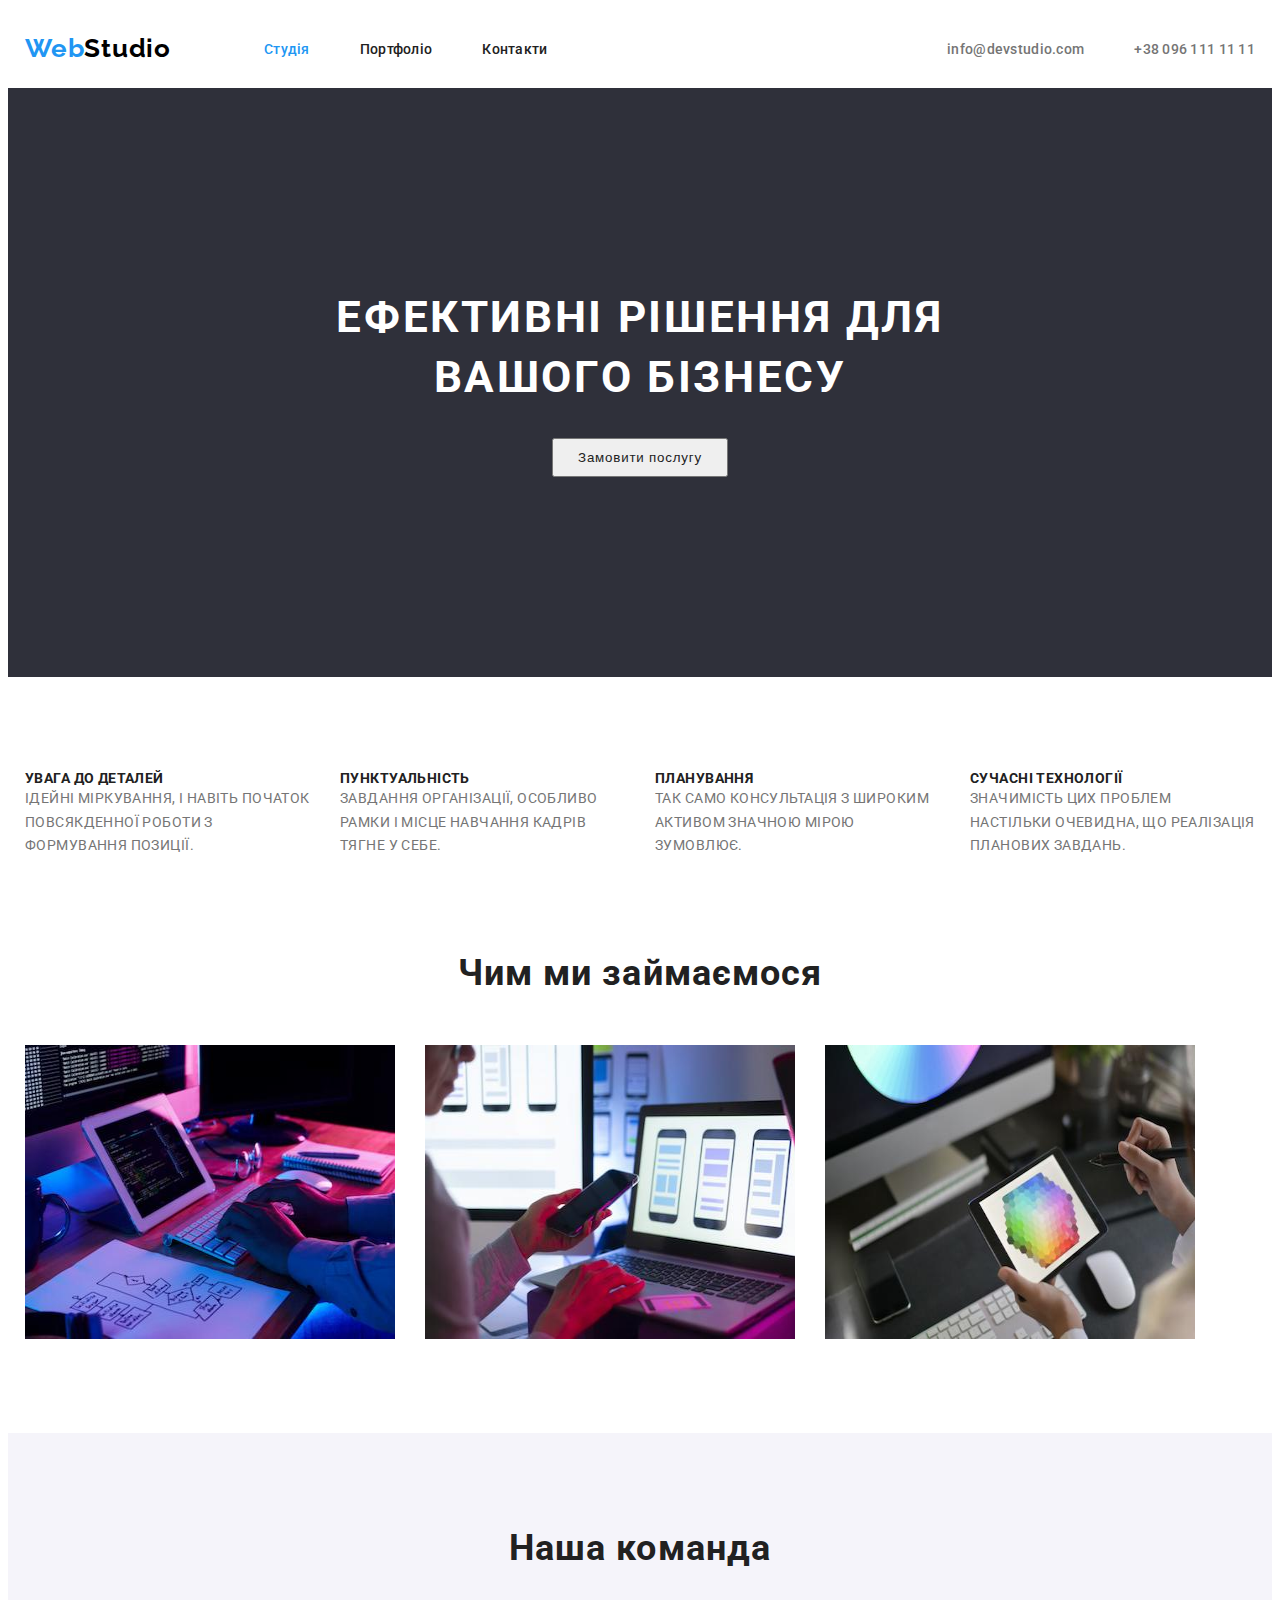
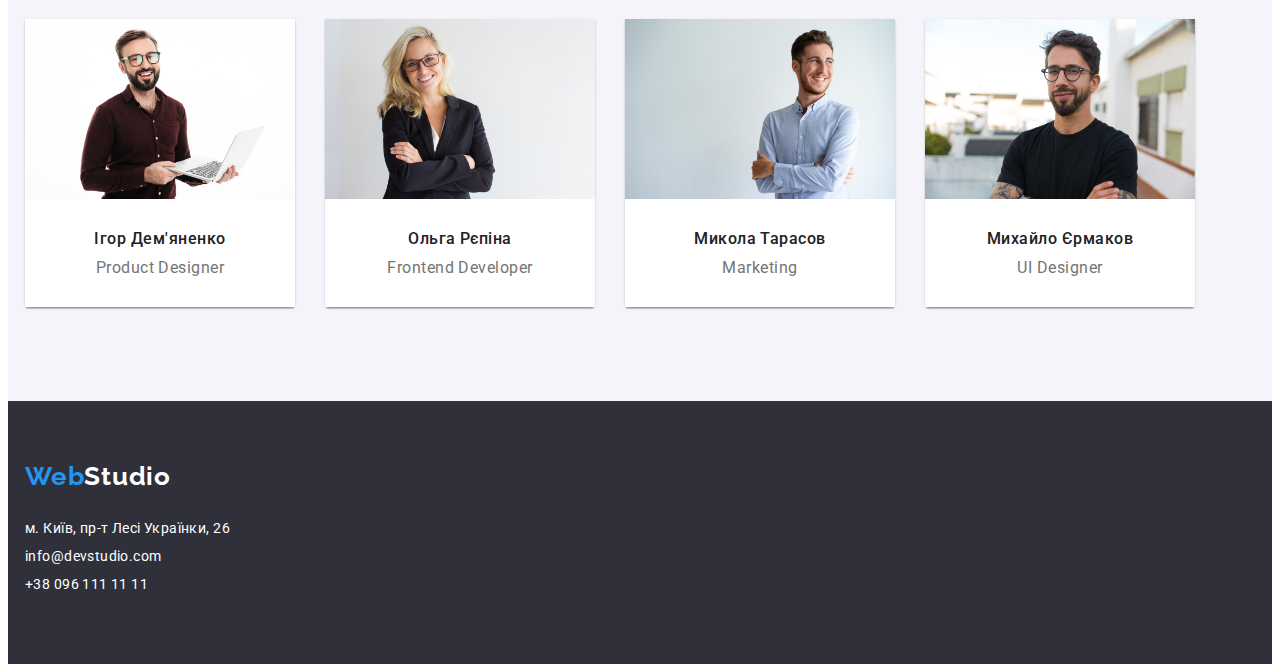
==== index.html @ fba181bd "copy hw-03" ====
<!DOCTYPE html>
<html lang="uk">

<head>
  <meta charset="UTF-8" />
  <meta http-equiv="X-UA-Compatible" content="IE=edge" />
  <meta name="viewport" content="width=device-width, initial-scale=1.0" />
  <title>Document</title>
  <link rel="preconnect" href="https://fonts.googleapis.com" />
  <link rel="preconnect" href="https://fonts.gstatic.com" crossorigin />
  <link href="https://fonts.googleapis.com/css2?family=Raleway:wght@700&family=Roboto:wght@400;500;700;900&display=swap"
    rel="stylesheet" />
  <link rel="stylesheet" href="https://cdnjs.cloudflare.com/ajax/libs/modern-normalize/1.1.0/modern-normalize.min.css"
    integrity="sha512-wpPYUAdjBVSE4KJnH1VR1HeZfpl1ub8YT/NKx4PuQ5NmX2tKuGu6U/JRp5y+Y8XG2tV+wKQpNHVUX03MfMFn9Q=="
    crossorigin="anonymous" referrerpolicy="no-referrer" />
  <link rel="stylesheet" href="./css/styles.css" />
</head>

<body class="body">
  <!--------HEADER-------->
  <header class="header">
    <div class="container">

      <a href="./index.html" lang="en" class="firstpartlogo logo link">Web<span
          class="secondtpartlogo logo link">Studio</span></a>

      <nav>
        <ul class="header-list list">
          <li>
            <a class="header-link link link-curreent studia" href="./index.html">Студія</a>
          </li>
          <li>
            <a class="header-link link portfolio" href="./portfolio.html">Портфоліо</a>
          </li>
          <li><a class="header-link link contacts" href="#">Контакти</a></li>
        </ul>
      </nav>

      <ul class="header-list header-cont list">
        <li>
          <a class="header-tel-mail link" href="mailto:info@devstudio.com">info@devstudio.com</a>
        </li>
        <li>
          <a class="header-tel-mail link" href="tel:+380961111111">+38 096 111 11 11</a>
        </li>
      </ul>
    </div>
  </header>
  <main>
    <!-- HERO -->
    <section class="hero">
      <div class="hero-center container">
        <h1 class="title">Ефективні рішення для вашого бізнесу</h1>

        <button class="btn" type="button">Замовити послугу</button>
      </div>
    </section>
    <!--------FEATURE-------->
    <section class="feature">
      <div class="container">
        <h2 hidden>Переваги</h2>
        <ul class="feature-list list">
          <li>
            <h3 class="feature link">УВАГА ДО ДЕТАЛЕЙ</h3>
            <p class="feature-text">
              Ідейні міркування, і навіть початок повсякденної роботи з
              формування позиції.
            </p>
          </li>
          <li>
            <h3 class="feature link">ПУНКТУАЛЬНІСТЬ</h3>
            <p class="feature-text">
              Завдання організації, особливо рамки і місце навчання кадрів тягне
              у себе.
            </p>
          </li>
          <li>
            <h3 class="feature link">ПЛАНУВАННЯ</h3>
            <p class="feature-text">
              Так само консультація з широким активом значною мірою зумовлює.
            </p>
          </li>
          <li>
            <h3 class="feature link">СУЧАСНІ ТЕХНОЛОГІЇ</h3>
            <p class="feature-text">
              Значимість цих проблем настільки очевидна, що реалізація планових
              завдань.
            </p>
          </li>
        </ul>
      </div>
    </section>
    <!--------DEVELOPMENT-------->
    <section class="development">
      <div class="container">
        <h2 class="heading">Чим ми займаємося</h2>
        <ul class="work list">
          <li>
            <img src="./img/box1.jpg" alt="розробка програмного забезпечення" width="370" height="294" />
          </li>
          <li>
            <img src="./img/box2.jpg" alt="тестування мобільного додатку" width="370" height="294" />
          </li>
          <li>
            <img src="./img/box3.jpg" alt="робота з палітрою кольорів" width="370" height="294" />
          </li>
        </ul>
      </div>
    </section>

    <!--------TEAM-------->

    <section class="team">
      <div class="container">
        <h2 class="our-team heading">Наша команда</h2>
        <ul class="member-team-list list">
          <li class="card-member">
            <div class="card">
              <img src="./img/foto1.jpg" alt="Ігор Дем'яненко" width="270" />
              <h3 class="member-team">Ігор Дем'яненко</h3>
              <p lang="en" class="job-title">Product Designer</p>
            </div>
          </li>
          <li class="card-member">
            <div class="card">
              <img src="./img/foto2.jpg" alt="Ольга Рєпіна" width="270" />
              <h3 class="member-team">Ольга Рєпіна</h3>
              <p lang="en" class="job-title">Frontend Developer</p>
            </div>
          </li>
          <li class="card-member">
            <div class="card">
              <img src="./img/foto3.jpg" alt="Микола Тарасов" width="270" />
              <h3 class="member-team">Микола Тарасов</h3>
              <p lang="en" class="job-title">Marketing</p>
            </div>
          </li>
          <li class="card-member">
            <div class="card">
              <img src="./img/foto4.jpg" alt="Михайло Єрмаков" width="270" />
              <h3 class="member-team">Михайло Єрмаков</h3>
              <p lang="en" class="job-title">UI Designer</p>
            </div>
          </li>
        </ul>
      </div>
    </section>
  </main>

  <!--------FOOTER-------->


  <footer class="footer">
    <div class="container">
      <div class="logofooter">
        <a href="./index.html" lang="en" class="firstlogofooter logo link">Web<span
            class="secondtlogofooter logo link">Studio</span></a>
      </div>
      <address>
        <ul class="list">
          <li>
            <a href="https://goo.gl/maps/UvmpvFEawBBhTNfw9" class="contactfooter link">м. Київ, пр-т Лесі Українки,
              26</a>
          </li>
          </li>
          <li>
            <a href="mailto:info@devstudio.com" class="contactfooter link">info@devstudio.com</a>
          </li>
          <li>
            <a href="tel:+380961111111" class="contactfooter link">+38 096 111 11 11</a>
          </li>
        </ul>
      </address>
    </div>
  </footer>
</body>

</html>
---- css/styles.css ----
:root{
  --primary-link-color:#2196F3;
  --second-link-color:#757575;
  --foncolor:#2F303A;
  --accent-color:#FFFFFF;
}

p, h1, h2, h3, h4, h5, h6{
  margin: 0px;
}

ul{
  margin: 0px;
  padding-left: 0px;
}

img{
  display: block;
}

.body{
  font-family:'Roboto', sans-serif;
  font-weight: 700;
  color: #212121;
}

.logo{
  font-family: 'Raleway', sans-serif;
  font-weight: 700;
  font-size: 26px;
  line-height: 1.19;
  letter-spacing: 0.03em;
}

.container{
  width: 1230px;
  padding: 0px 15px;
margin: 0 auto;
}

.link{
  text-decoration: none;
}

.list{
  list-style: none;
}

.btn{
  font-family: 'Roboto'sans-serif;
  cursor: pointer;
  color: #212121;
  letter-spacing: 0.06em;
  padding: 10px 24px;
}

.btn:hover,
.btn:focus{
  color: var(--accent-color);
 background-color: var(--primary-link-color);
}

/*------HEADER------ */

.header {
  background-color: #FFFFFF;
}

header .container{
  display: flex;
  align-items: center;
}

.header-list{
  display: flex;
  margin-left: 93px;
  height: 80px;
  align-items: center;
}

.header-list li+li{
  margin-left: 50px;
}

.firstpartlogo {
color: var(--primary-link-color);
}

.secondtpartlogo {
color: #000000;
}

.list{
  list-style: none;
}

.header-link{
  font-weight: 500;
  font-size: 14px;
  line-height: 1.14;
  letter-spacing: 0.02em;
  color: #212121;
}

.link-curreent{
  color: var(--primary-link-color);
}

.header-link:hover,
.header-link:focus{
  color: var(--primary-link-color);
}

.header-tel-mail{
  font-weight: 500;
  font-size: 14px;
  line-height: 1.14;
  letter-spacing: 0.02em;
  color: #757575;
}

.header-cont{
  margin-left: auto;
}

.header-tel-mail:hover,
.header-tel-mail:focus{
  color: var(--primary-link-color)
}


/* -------------------HERO------------------- */


.hero {
background-color: var(--foncolor);

}

.hero-center{
  padding-top: 200px;
  padding-bottom: 200px;
  padding-left: 15px;
}

.title{
font-size: 44px;
line-height: 1.36;
text-align: center;
letter-spacing: 0.06em;
text-transform: uppercase;
color: var(--accent-color);
margin-bottom: 30px;
width: 696px;
} 

.title{
  margin: 0 auto;
  display: block;
}

.btn{
margin: 0 auto;
display: block;
margin-top: 30px;
}

/*------FEATURE------ */


.feature{
font-size: 14px;
line-height: 1.14;
letter-spacing: 0.03em;
text-transform: uppercase;
/* padding-bottom: 94px; */
/* padding-top: 94px; */
}

.feature .container{
  /* margin-bottom: 94px; */
  padding-top: 94px;
  padding-bottom: 94px;
}

.feature-list li+li{
  margin-left: 30px;
}

.feature-list{
  display: flex;
}

.feature-text{
font-weight: 400;
font-size: 14px;
line-height: 1.71;
letter-spacing: 0.03em;
color:var(--second-link-color);
max-width: 300px;
}

.feature-list li+li {
  margin-left: 30px;
}

/*------DEVELOPMENT------ */

.work li+li{
  margin-left: 30px;
}

.heading{
  font-weight: 700;
font-size: 36px;
line-height: 1.17;
text-align: center;
letter-spacing: 0.03em;
}


.work{
  display: flex;
  padding-top: 50px;
  padding-bottom: 94px;
}


/*------TEAM------ */

.team{
background:#F5F4FA ;
font-weight: 700;
font-size: 36px;
line-height: 1.17;
text-align: center;
letter-spacing: 0.03em;
padding-bottom: 94px;
padding-top: 94px;
}

.member-team-list li+li{
  margin-left: 30px;
}

.team .container{
   
}

.member-team-list{
  display: flex;
}

.our-team{
  padding-bottom: 50px;
}

.member-team {
font-weight: 500;
font-size: 16px;
line-height: 1.19;
text-align: center;
letter-spacing: 0.03em;
margin-top: 30px;
margin-bottom: 10px;
}
.card{
  background-color: #FFFFFF;
}
.card-member{
width: 270px;
background: #FFFFFF;
background-color: transparent;
/* material shadow  */

box-shadow: 0px 1px 3px rgba(0, 0, 0, 0.12), 0px 1px 1px
 rgba(0, 0, 0, 0.14), 0px 2px 1px rgba(0, 0, 0, 0.2);
border-radius: 0px 0px 4px 4px;
}

.job-title {
font-weight: 400;
font-size: 16px;
line-height: 1.19;
text-align: center;
letter-spacing: 0.03em;
color: var(--second-link-color);
padding-bottom: 30px;
}


/* --------------------------- PORTFOLIO------------------------- */

/* --------------------------- HERO------------------------- */

.header-portfolio{
  border: 1px solid #ECECEC;
}
.button-work-list{
  display: flex; 
  padding-top: 100px;
  padding-bottom: 56px;
  justify-content: center;
  border: transparent;
}

.button-work-list li+li{
  margin-left: 30px;
}

.btn-work{
padding: 6px 22px;
font-weight: 500;
font-size: 16px;
line-height: 1.62;
text-align: center;
letter-spacing: 0.03em;
box-shadow: 0px 3px 1px rgba(0, 0, 0, 0.1), 0px 1px 2px rgba(0, 0, 0, 0.08), 0px 2px 2px rgba(0, 0, 0, 0.12);
border-radius: 4px;
margin-top: 0;
}

/* --------------------------- OUR WORKS------------------------- */

.work-list{
  display: flex;
  flex-wrap: wrap;
}

.work-title{
font-weight: 700;
font-size: 18px;
line-height: 2;
letter-spacing: 0.06em;
color: #212121;
margin-left: 24px;
}

.work-text{
font-weight: 400;
font-size: 16px;
line-height: 1.89;
letter-spacing: 0.03em;
color: var(--second-link-color);
margin-left: 24px;
}

.item{
margin-bottom: 30px;
background: #FFFFFF;
border: 1px solid #EEEEEE;
margin-right: 30px;
}

.item>p{
  margin-bottom: 20px;
}

.item>h2{
  margin-bottom: 4px;
}

.item:nth-child(3n){
  margin-right: 0;
}

/*------FOOTER------ */


.footer{
  display: block;
  padding-top: 60px;
  padding-bottom: 60px;
  background-color:var(--foncolor);
}
.firstlogofooter{
 color: var(--primary-link-color)
}
.secondtlogofooter {
  color: var(--accent-color);
 }
 .logofooter{
  
  margin-bottom: 28px;
 }
 .contactfooter{
  display: block;
  font-family: 'Roboto';
font-style: normal;
font-weight: 400;
font-size: 14px;
line-height: 16px;
letter-spacing: 0.03em;
margin-bottom: 12px;
color: #FFFFFF;
 }
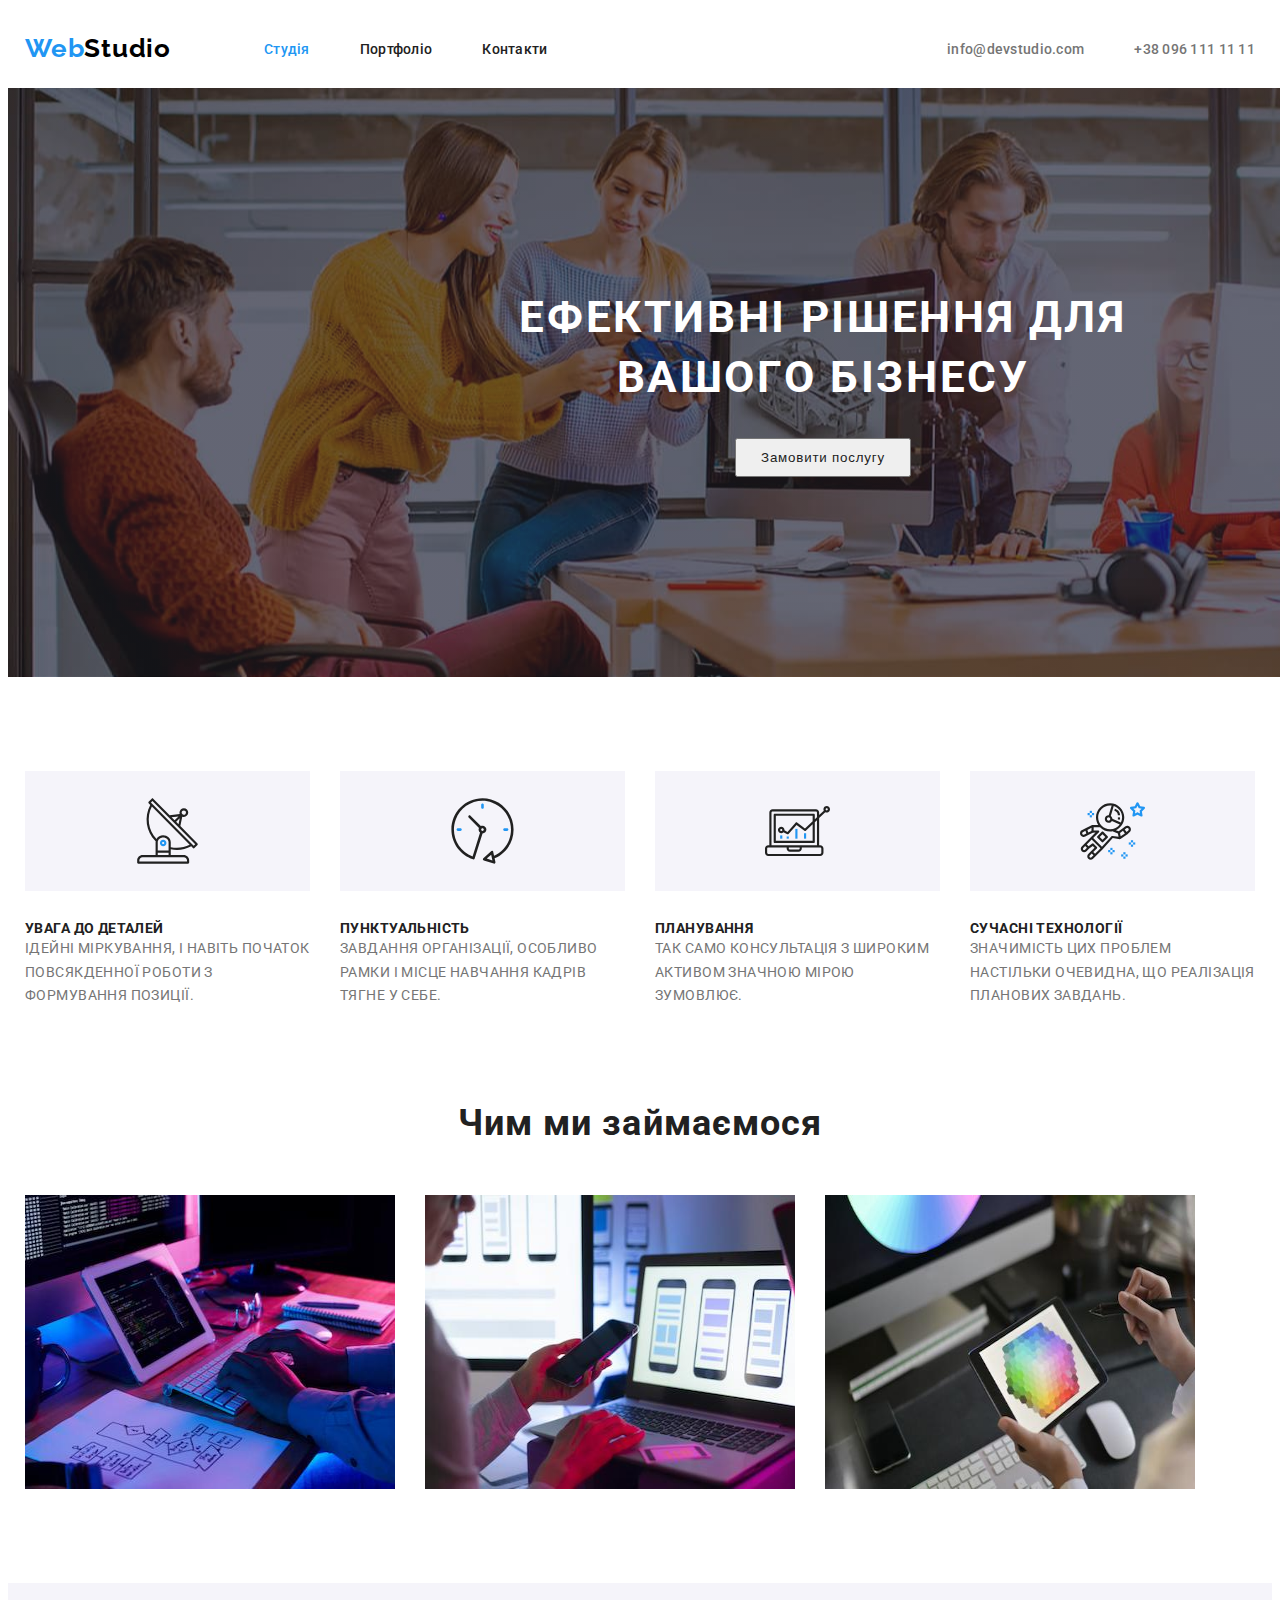
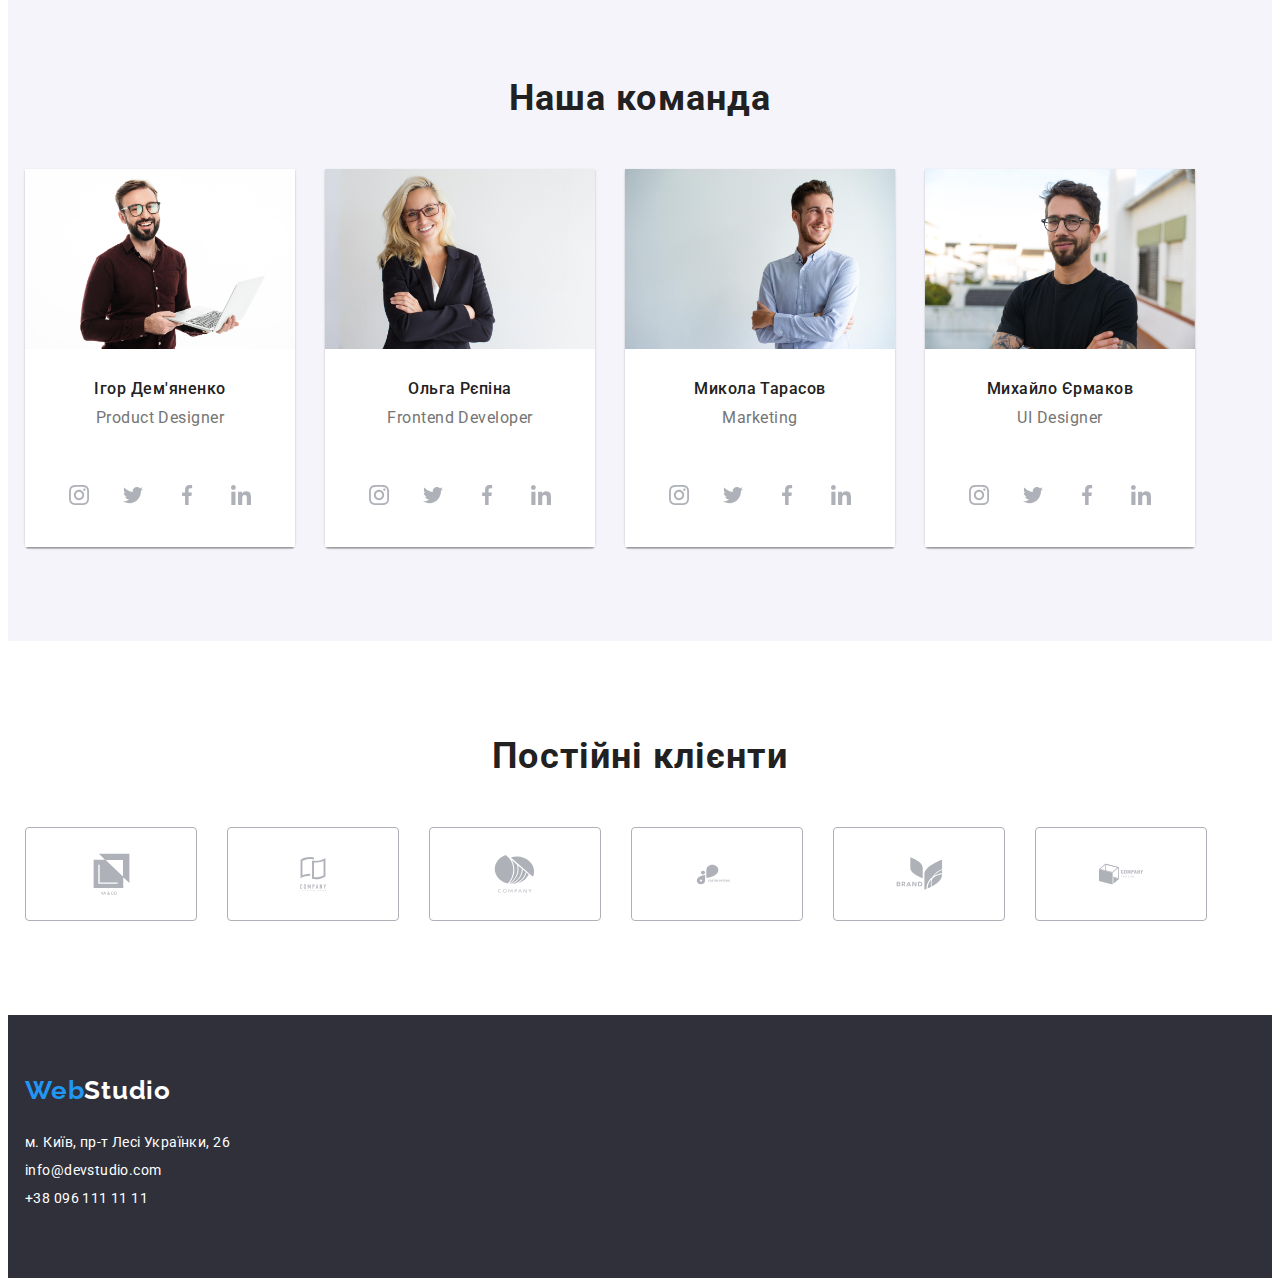
==== commit a5e4553c: "27.11.2022 22:19" ====
--- a/index.html
+++ b/index.html
@@ -60,27 +60,27 @@
       <div class="container">
         <h2 hidden>Переваги</h2>
         <ul class="feature-list list">
-          <li>
+          <li class="feature-list-item icon-antenna">
             <h3 class="feature link">УВАГА ДО ДЕТАЛЕЙ</h3>
             <p class="feature-text">
               Ідейні міркування, і навіть початок повсякденної роботи з
               формування позиції.
             </p>
           </li>
-          <li>
+          <li class="feature-list-item icon-clock">
             <h3 class="feature link">ПУНКТУАЛЬНІСТЬ</h3>
             <p class="feature-text">
               Завдання організації, особливо рамки і місце навчання кадрів тягне
               у себе.
             </p>
           </li>
-          <li>
+          <li class="feature-list-item icon-diagram">
             <h3 class="feature link">ПЛАНУВАННЯ</h3>
             <p class="feature-text">
               Так само консультація з широким активом значною мірою зумовлює.
             </p>
           </li>
-          <li>
+          <li class="feature-list-item icon-astronaut">
             <h3 class="feature link">СУЧАСНІ ТЕХНОЛОГІЇ</h3>
             <p class="feature-text">
               Значимість цих проблем настільки очевидна, що реалізація планових
@@ -119,6 +119,28 @@
               <img src="./img/foto1.jpg" alt="Ігор Дем'яненко" width="270" />
               <h3 class="member-team">Ігор Дем'яненко</h3>
               <p lang="en" class="job-title">Product Designer</p>
+              <ul class="team-soc-list list">
+                <li class="team-soc-items"><a href="#" class="team-soc-link link">
+                  <svg width="20" height="20" class="team-soc-icons">
+                    <use href="./img/icons-defs.svg#icon-instagram"></use>
+                  </svg>
+                </a></li>
+                <li class="team-soc-items"><a href="#" class="team-soc-link link">
+                  <svg width="20" height="20" class="team-soc-icons">
+                    <use href="./img/icons-defs.svg#icon-twitter"></use>
+                  </svg>
+                </a></li>
+                <li class="team-soc-items"><a href="#" class="team-soc-link link">
+                  <svg width="20" height="20" class="team-soc-icons">
+                    <use href="./img/icons-defs.svg#icon-facebook"></use>
+                  </svg>
+                </a></li>
+                <li class="team-soc-items"><a href="#" class="team-soc-link link">
+                  <svg width="20" height="20" class="team-soc-icons">
+                    <use href="./img/icons-defs.svg#icon-linkedin"></use>
+                  </svg>
+                </a></li>
+              </ul>
             </div>
           </li>
           <li class="card-member">
@@ -126,6 +148,28 @@
               <img src="./img/foto2.jpg" alt="Ольга Рєпіна" width="270" />
               <h3 class="member-team">Ольга Рєпіна</h3>
               <p lang="en" class="job-title">Frontend Developer</p>
+              <ul class="team-soc-list list">
+                <li class="team-soc-items"><a href="#" class="team-soc-link link">
+                    <svg width="20" height="20" class="team-soc-icons">
+                      <use href="./img/icons-defs.svg#icon-instagram"></use>
+                    </svg>
+                  </a></li>
+                <li class="team-soc-items"><a href="#" class="team-soc-link link">
+                    <svg width="20" height="20" class="team-soc-icons">
+                      <use href="./img/icons-defs.svg#icon-twitter"></use>
+                    </svg>
+                  </a></li>
+                <li class="team-soc-items"><a href="#" class="team-soc-link link">
+                    <svg width="20" height="20" class="team-soc-icons">
+                      <use href="./img/icons-defs.svg#icon-facebook"></use>
+                    </svg>
+                  </a></li>
+                <li class="team-soc-items"><a href="#" class="team-soc-link link">
+                    <svg width="20" height="20" class="team-soc-icons">
+                      <use href="./img/icons-defs.svg#icon-linkedin"></use>
+                    </svg>
+                  </a></li>
+              </ul>
             </div>
           </li>
           <li class="card-member">
@@ -133,6 +177,28 @@
               <img src="./img/foto3.jpg" alt="Микола Тарасов" width="270" />
               <h3 class="member-team">Микола Тарасов</h3>
               <p lang="en" class="job-title">Marketing</p>
+              <ul class="team-soc-list list">
+                <li class="team-soc-items"><a href="#" class="team-soc-link link">
+                    <svg width="20" height="20" class="team-soc-icons">
+                      <use href="./img/icons-defs.svg#icon-instagram"></use>
+                    </svg>
+                  </a></li>
+                <li class="team-soc-items"><a href="#" class="team-soc-link link">
+                    <svg width="20" height="20" class="team-soc-icons">
+                      <use href="./img/icons-defs.svg#icon-twitter"></use>
+                    </svg>
+                  </a></li>
+                <li class="team-soc-items"><a href="#" class="team-soc-link link">
+                    <svg width="20" height="20" class="team-soc-icons">
+                      <use href="./img/icons-defs.svg#icon-facebook"></use>
+                    </svg>
+                  </a></li>
+                <li class="team-soc-items"><a href="#" class="team-soc-link link">
+                    <svg width="20" height="20" class="team-soc-icons">
+                      <use href="./img/icons-defs.svg#icon-linkedin"></use>
+                    </svg>
+                  </a></li>
+              </ul>
             </div>
           </li>
           <li class="card-member">
@@ -140,11 +206,52 @@
               <img src="./img/foto4.jpg" alt="Михайло Єрмаков" width="270" />
               <h3 class="member-team">Михайло Єрмаков</h3>
               <p lang="en" class="job-title">UI Designer</p>
-            </div>
-          </li>
-        </ul>
-      </div>
-    </section>
+              <ul class="team-soc-list list">
+                <li class="team-soc-items"><a href="#" class="team-soc-link link">
+                    <svg width="20" height="20" class="team-soc-icons">
+                      <use href="./img/icons-defs.svg#icon-instagram"></use>
+                    </svg>
+                  </a></li>
+                <li class="team-soc-items"><a href="#" class="team-soc-link link">
+                    <svg width="20" height="20" class="team-soc-icons">
+                      <use href="./img/icons-defs.svg#icon-twitter"></use>
+                    </svg>
+                  </a></li>
+                <li class="team-soc-items"><a href="#" class="team-soc-link link">
+                    <svg width="20" height="20" class="team-soc-icons">
+                      <use href="./img/icons-defs.svg#icon-facebook"></use>
+                    </svg>
+                  </a></li>
+                <li class="team-soc-items"><a href="#" class="team-soc-link link">
+                    <svg width="20" height="20" class="team-soc-icons">
+                      <use href="./img/icons-defs.svg#icon-linkedin"></use>
+                    </svg>
+                  </a></li>
+              </ul>
+            </div>
+          </li>
+        </ul>
+      </div>
+    </section>
+
+
+    <!-----------REGULAR CUSTOMERS----------->
+
+<section class="customers">
+<div class="container">
+<h2 class="heading">Постійні клієнти</h2>
+<ul class="custoumer-list list">
+  <li class="customer-list-item icon-yaandco"><a href="#"></a></li>
+  <li class="customer-list-item tagline-here"><a href="#"></a></li>
+  <li class="customer-list-item company"><a href="#"></a></li>
+  <li class="customer-list-item foster-peters"><a href="#"></a></li>
+  <li class="customer-list-item brand"><a href="#"></a></li>
+  <li class="customer-list-item tag-line"><a href="#"></a></li>
+</ul>
+</div>
+</section>
+
+
   </main>
 
   <!--------FOOTER-------->
--- a/css/styles.css
+++ b/css/styles.css
@@ -134,13 +134,19 @@
 
 .hero {
 background-color: var(--foncolor);
-
+background-repeat: no-repeat;
+background-position: center;
+background-size: cover;
+background-image: linear-gradient(rgba(47, 48, 58, 0.4),rgba(47, 48, 58, 0.4)),url(../img/hero_bg.jpg);
+width: 1600px;
+margin: auto;
 }
 
 .hero-center{
   padding-top: 200px;
   padding-bottom: 200px;
   padding-left: 15px;
+  width: 1600px;
 }
 
 .title{
@@ -173,15 +179,39 @@
 line-height: 1.14;
 letter-spacing: 0.03em;
 text-transform: uppercase;
-/* padding-bottom: 94px; */
-/* padding-top: 94px; */
 }
 
 .feature .container{
-  /* margin-bottom: 94px; */
   padding-top: 94px;
   padding-bottom: 94px;
 }
+
+.feature-list-item::before{
+  display: block;
+  content: '';
+  background-repeat: no-repeat;
+  height: 120px;
+  background-color: #F5F4FA;
+  background-position: center;
+  margin-bottom: 30px;
+  background-size: 65.32px 70px;
+}
+.icon-antenna::before{
+ background-image: url(../img/SVG/antenna.svg); 
+}
+
+.icon-clock::before{
+  background-image: url(../img/SVG/clock.svg) ;
+}
+
+.icon-diagram::before{
+  background-image: url(../img/SVG/diagram.svg);
+}
+
+.icon-astronaut::before{
+  background-image: url(../img/SVG/astronaut.svg);
+}
+
 
 .feature-list li+li{
   margin-left: 30px;
@@ -237,14 +267,41 @@
 letter-spacing: 0.03em;
 padding-bottom: 94px;
 padding-top: 94px;
-}
-
-.member-team-list li+li{
+
+}
+
+/* .member-team-list li+li{
   margin-left: 30px;
-}
-
-.team .container{
-   
+} */
+
+.team-soc-list{
+display: flex;
+justify-content: center;
+align-items: center;
+}
+
+.team-soc-items{
+  width: 44px;
+  height: 44px;
+  margin-bottom: 30px;
+}
+
+.team-soc-items:not(:last-child)
+{
+  margin-right: 10px;
+}
+
+.team-soc-link{
+  display: flex;
+  justify-content: center;
+  align-items: center;
+  border-radius: 50%;
+  width: 100%;
+  height: 100%;
+}
+
+.team-soc-link:hover .team-soc-icons{
+  fill: #2196F3;
 }
 
 .member-team-list{
@@ -271,6 +328,7 @@
 width: 270px;
 background: #FFFFFF;
 background-color: transparent;
+margin-right: 30px;
 /* material shadow  */
 
 box-shadow: 0px 1px 3px rgba(0, 0, 0, 0.12), 0px 1px 1px
@@ -286,8 +344,64 @@
 letter-spacing: 0.03em;
 color: var(--second-link-color);
 padding-bottom: 30px;
-}
-
+margin-bottom: 16px;
+}
+
+.customers{
+padding-top: 94px;
+padding-bottom: 94px;
+}
+.custoumer-list{
+  margin-top: 50px;
+  display: flex;
+}
+
+.custoumer-list li+li{
+  margin-left: 30px;
+}
+
+.customer-list-item{
+ display: flex;
+ width: 170px;
+ height: 92px;
+ border: 1px solid #AFB1B8;
+ border-radius: 4px;
+ background-repeat: no-repeat;
+ background-position: center;
+}
+
+.icon-yaandco{
+ background-size: 41px 46.7px;
+ background-image: url(../img/SVG/yaandco.svg);
+ }
+
+ .tagline-here{
+ background-size: 38.47px 34.05px;
+ background-image: url(../img/SVG/taglinehere.svg);
+ }
+
+ .company{
+ background-size: 43.46px 41.18px;
+ background-image: url(../img/SVG/company.svg);
+ }
+
+ .foster-peters{
+ background-size: 84.44px 40.62px;
+ background-image: url(../img/SVG/fosterpeters.svg);
+ }
+ .brand{
+ background-size: 62.54px 45.43px;
+ background-image: url(../img/SVG/brand.svg);
+ }
+
+ .tag-line{
+ background-size: 93.79px 43.93px;
+ background-image: url(../img/SVG/tag-line.svg);
+ }
+ .customer-list-item:hover,
+ .customer-list-item:focus{
+  color: #2196F3;
+ }
 
 /* --------------------------- PORTFOLIO------------------------- */
 
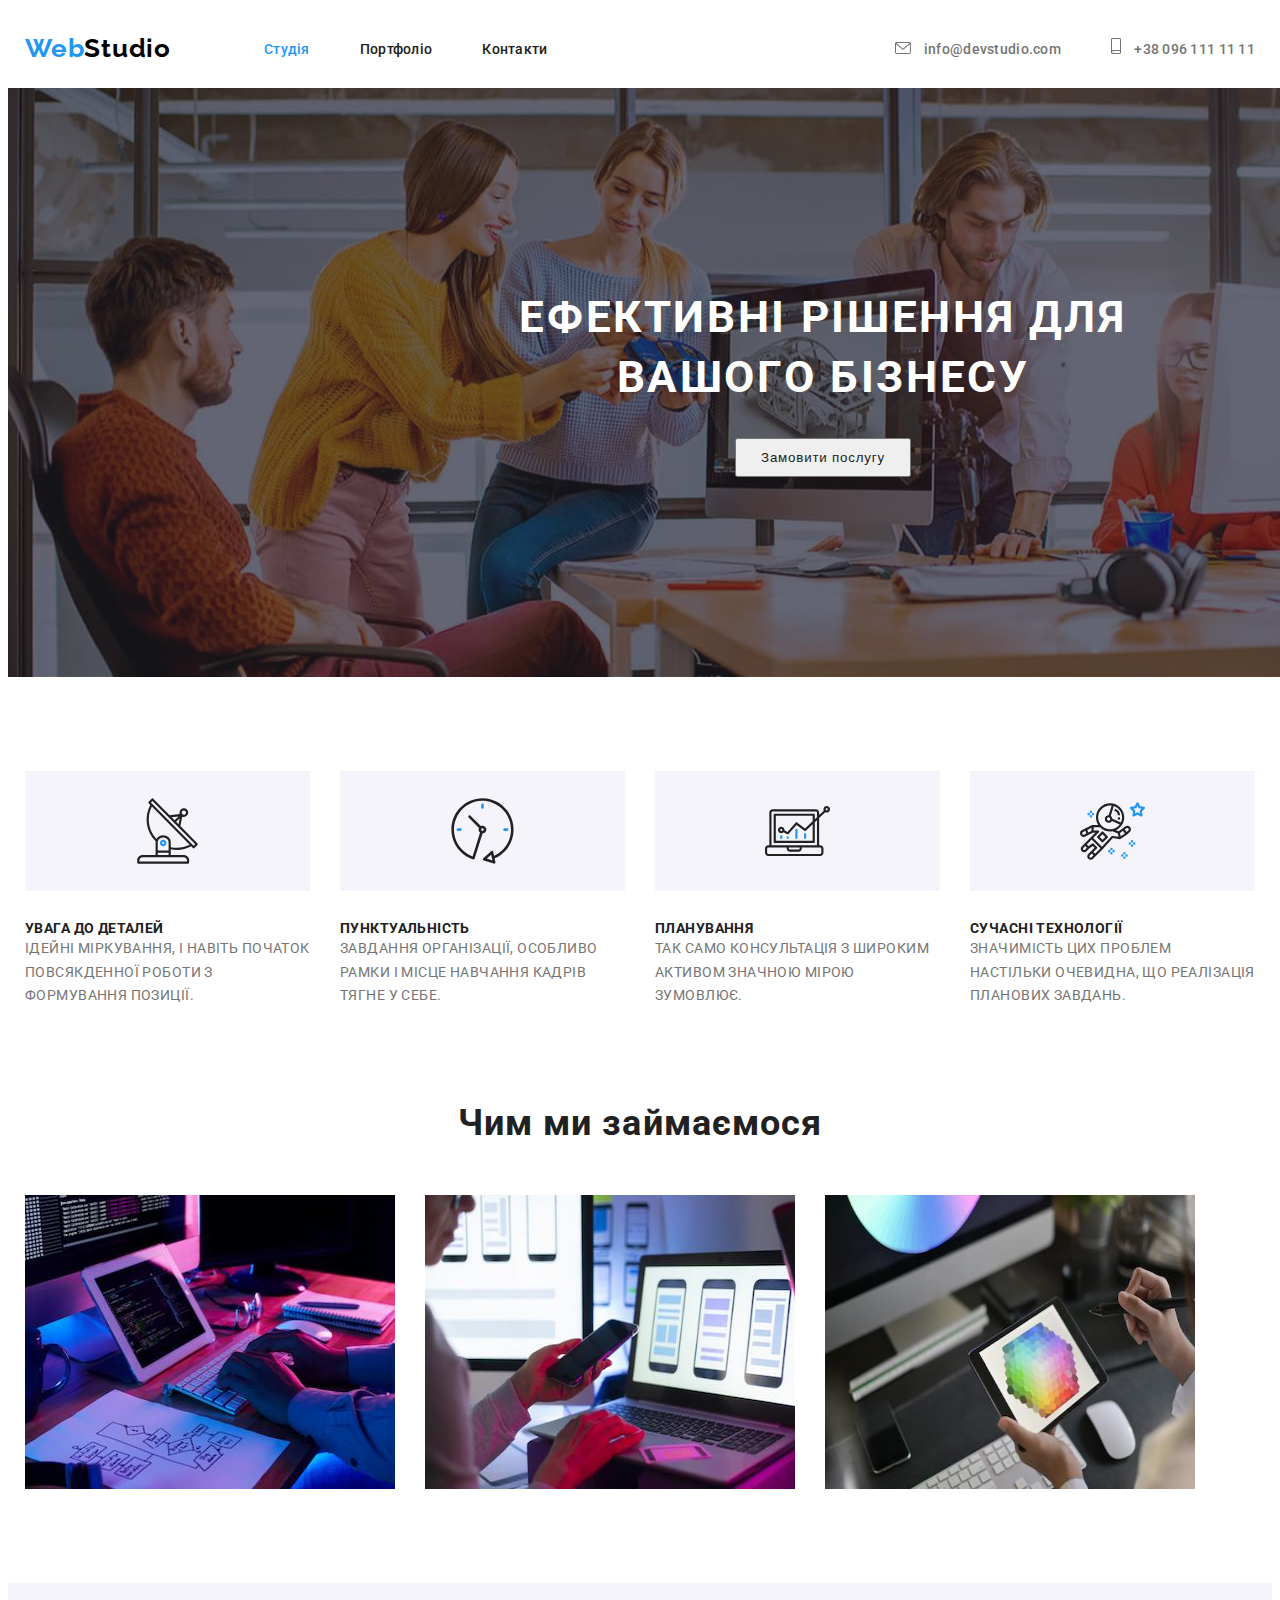
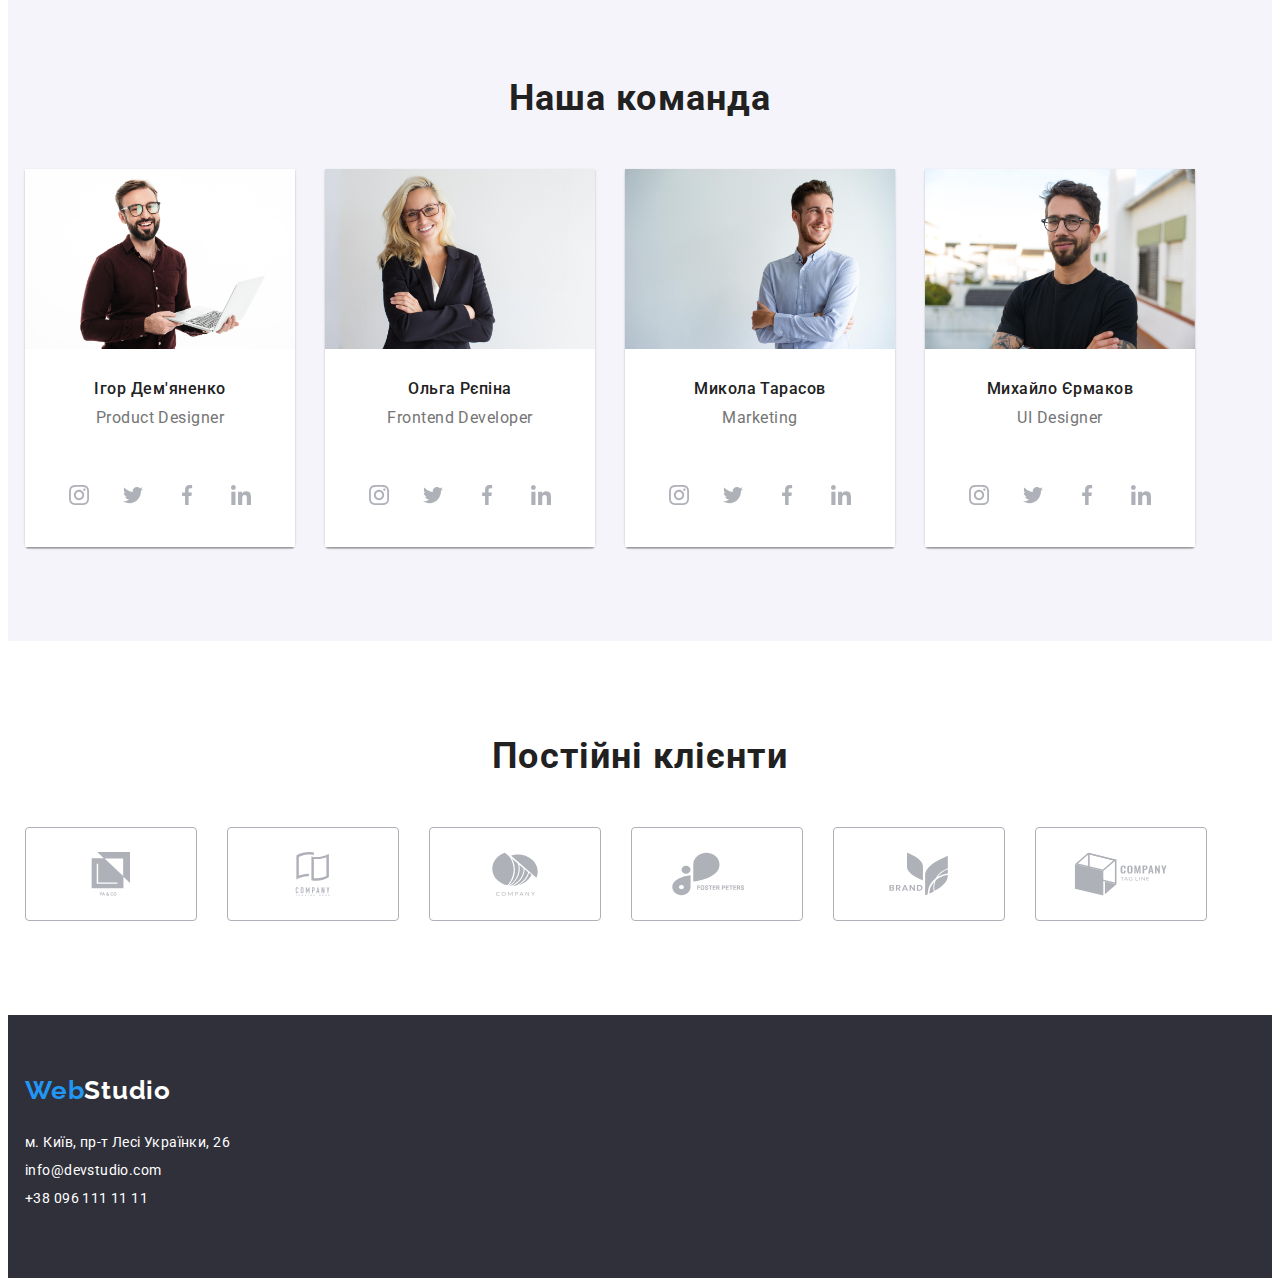
==== commit b7d2e46d: "28.11.2022 22:40" ====
--- a/index.html
+++ b/index.html
@@ -20,10 +20,10 @@
   <!--------HEADER-------->
   <header class="header">
     <div class="container">
-
+  
       <a href="./index.html" lang="en" class="firstpartlogo logo link">Web<span
           class="secondtpartlogo logo link">Studio</span></a>
-
+  
       <nav>
         <ul class="header-list list">
           <li>
@@ -35,13 +35,21 @@
           <li><a class="header-link link contacts" href="#">Контакти</a></li>
         </ul>
       </nav>
-
+  
       <ul class="header-list header-cont list">
         <li>
-          <a class="header-tel-mail link" href="mailto:info@devstudio.com">info@devstudio.com</a>
+          <a class="header-tel-mail link" href="mailto:info@devstudio.com">
+            <svg width="16" height="12" class="icon-mail">
+              <use href="./img/icons-defs.svg#icon-envelope"></use>
+            </svg>
+            info@devstudio.com</a>
         </li>
         <li>
-          <a class="header-tel-mail link" href="tel:+380961111111">+38 096 111 11 11</a>
+          <a class="header-tel-mail link" href="tel:+380961111111">
+            <svg width="10" height="16" class="icon-mail">
+              <use href="./img/icons-defs.svg#icon-smartphone"></use>
+            </svg>
+            +38 096 111 11 11</a>
         </li>
       </ul>
     </div>
@@ -126,7 +134,7 @@
                   </svg>
                 </a></li>
                 <li class="team-soc-items"><a href="#" class="team-soc-link link">
-                  <svg width="20" height="20" class="team-soc-icons">
+                  <svg class="team-soc-icons" width="20" height="20" >
                     <use href="./img/icons-defs.svg#icon-twitter"></use>
                   </svg>
                 </a></li>
@@ -238,17 +246,45 @@
     <!-----------REGULAR CUSTOMERS----------->
 
 <section class="customers">
-<div class="container">
-<h2 class="heading">Постійні клієнти</h2>
-<ul class="custoumer-list list">
-  <li class="customer-list-item icon-yaandco"><a href="#"></a></li>
-  <li class="customer-list-item tagline-here"><a href="#"></a></li>
-  <li class="customer-list-item company"><a href="#"></a></li>
-  <li class="customer-list-item foster-peters"><a href="#"></a></li>
-  <li class="customer-list-item brand"><a href="#"></a></li>
-  <li class="customer-list-item tag-line"><a href="#"></a></li>
-</ul>
-</div>
+  <div class="container">
+    <h2 class="heading">Постійні клієнти</h2>
+    <ul class="custoumer-list list">
+      <li class="customer-list-item icon-yaandco">
+        <a href="#" class="customer-link link">
+          <svg width="93.79" height="43.93" class="customers-icon">
+            <use href="./img/icons-defs.svg#icon-yaandco"></use>
+          </svg>
+        </a>
+      </li>
+      <li class="customer-list-item tagline-here">
+        <a href="#" class="customer-link link">
+          <svg width="93.79" height="43.93" class="customers-icon">
+            <use href="./img/icons-defs.svg#icon-tagline-here"></use>
+          </svg>
+        </a>
+      </li>
+      <li class="customer-list-item company"><a href="#" class="customer-link link">
+        <svg width="93.79" height="43.93" class="customers-icon">
+          <use href="./img/icons-defs.svg#icon-company"></use>
+        </svg>
+      </a></li>
+      <li class="customer-list-item foster-peters"><a href="#" class="customer-link link">
+        <svg width="93.79" height="43.93" class="customers-icon">
+          <use href="./img/icons-defs.svg#icon-foster-peters"></use>
+        </svg>
+      </a></li>
+      <li class="customer-list-item brand"><a href="#" class="customer-link link">
+        <svg width="93.79" height="43.93" class="customers-icon">
+          <use href="./img/icons-defs.svg#icon-brand"></use>
+        </svg>
+      </a></li>
+      <li class="customer-list-item tag-line"><a href="#" class="customer-link link">
+          <svg width="93.79" height="43.93" class="customers-icon">
+            <use href="./img/icons-defs.svg#icon-tag-line"></use>
+          </svg>
+        </a></li>
+    </ul>
+  </div>
 </section>
 
 
--- a/css/styles.css
+++ b/css/styles.css
@@ -117,6 +117,11 @@
   line-height: 1.14;
   letter-spacing: 0.02em;
   color: #757575;
+}
+
+.icon-mail{
+  fill: currentColor;
+  margin-right: 10px;
 }
 
 .header-cont{
@@ -270,20 +275,18 @@
 
 }
 
-/* .member-team-list li+li{
-  margin-left: 30px;
-} */
-
 .team-soc-list{
 display: flex;
 justify-content: center;
 align-items: center;
+
 }
 
 .team-soc-items{
   width: 44px;
   height: 44px;
   margin-bottom: 30px;
+  
 }
 
 .team-soc-items:not(:last-child)
@@ -298,10 +301,16 @@
   border-radius: 50%;
   width: 100%;
   height: 100%;
-}
-
-.team-soc-link:hover .team-soc-icons{
-  fill: #2196F3;
+  color: #AFB1B8;
+}
+
+.team-soc-link:hover{
+  background-color:var(--primary-link-color);
+  color: var(--accent-color);
+}
+
+ .team-soc-icons{
+  fill: currentColor;
 }
 
 .member-team-list{
@@ -346,6 +355,9 @@
 padding-bottom: 30px;
 margin-bottom: 16px;
 }
+
+
+/*-----------REGULAR CUSTOMERS----------- */
 
 .customers{
 padding-top: 94px;
@@ -370,39 +382,33 @@
  background-position: center;
 }
 
-.icon-yaandco{
- background-size: 41px 46.7px;
- background-image: url(../img/SVG/yaandco.svg);
- }
-
- .tagline-here{
- background-size: 38.47px 34.05px;
- background-image: url(../img/SVG/taglinehere.svg);
- }
-
- .company{
- background-size: 43.46px 41.18px;
- background-image: url(../img/SVG/company.svg);
- }
-
- .foster-peters{
- background-size: 84.44px 40.62px;
- background-image: url(../img/SVG/fosterpeters.svg);
- }
- .brand{
- background-size: 62.54px 45.43px;
- background-image: url(../img/SVG/brand.svg);
- }
-
- .tag-line{
- background-size: 93.79px 43.93px;
- background-image: url(../img/SVG/tag-line.svg);
- }
+.customers-icon{
+  fill: #AFB1B8;
+  background-position: center;
+  align-items: center;
+  justify-content: center;
+  display: flex;
+
+}
+
  .customer-list-item:hover,
  .customer-list-item:focus{
   color: #2196F3;
  }
-
+ .customer-link{
+  display: flex;
+  justify-content: center;
+  align-items: center;
+  
+  width: 100%;
+  height: 100%;
+  /* color: #AFB1B8; */
+}
+
+ .customer-link:hover{
+  /* background-color:var(--primary-link-color); */
+  color: red;
+}
 /* --------------------------- PORTFOLIO------------------------- */
 
 /* --------------------------- HERO------------------------- */
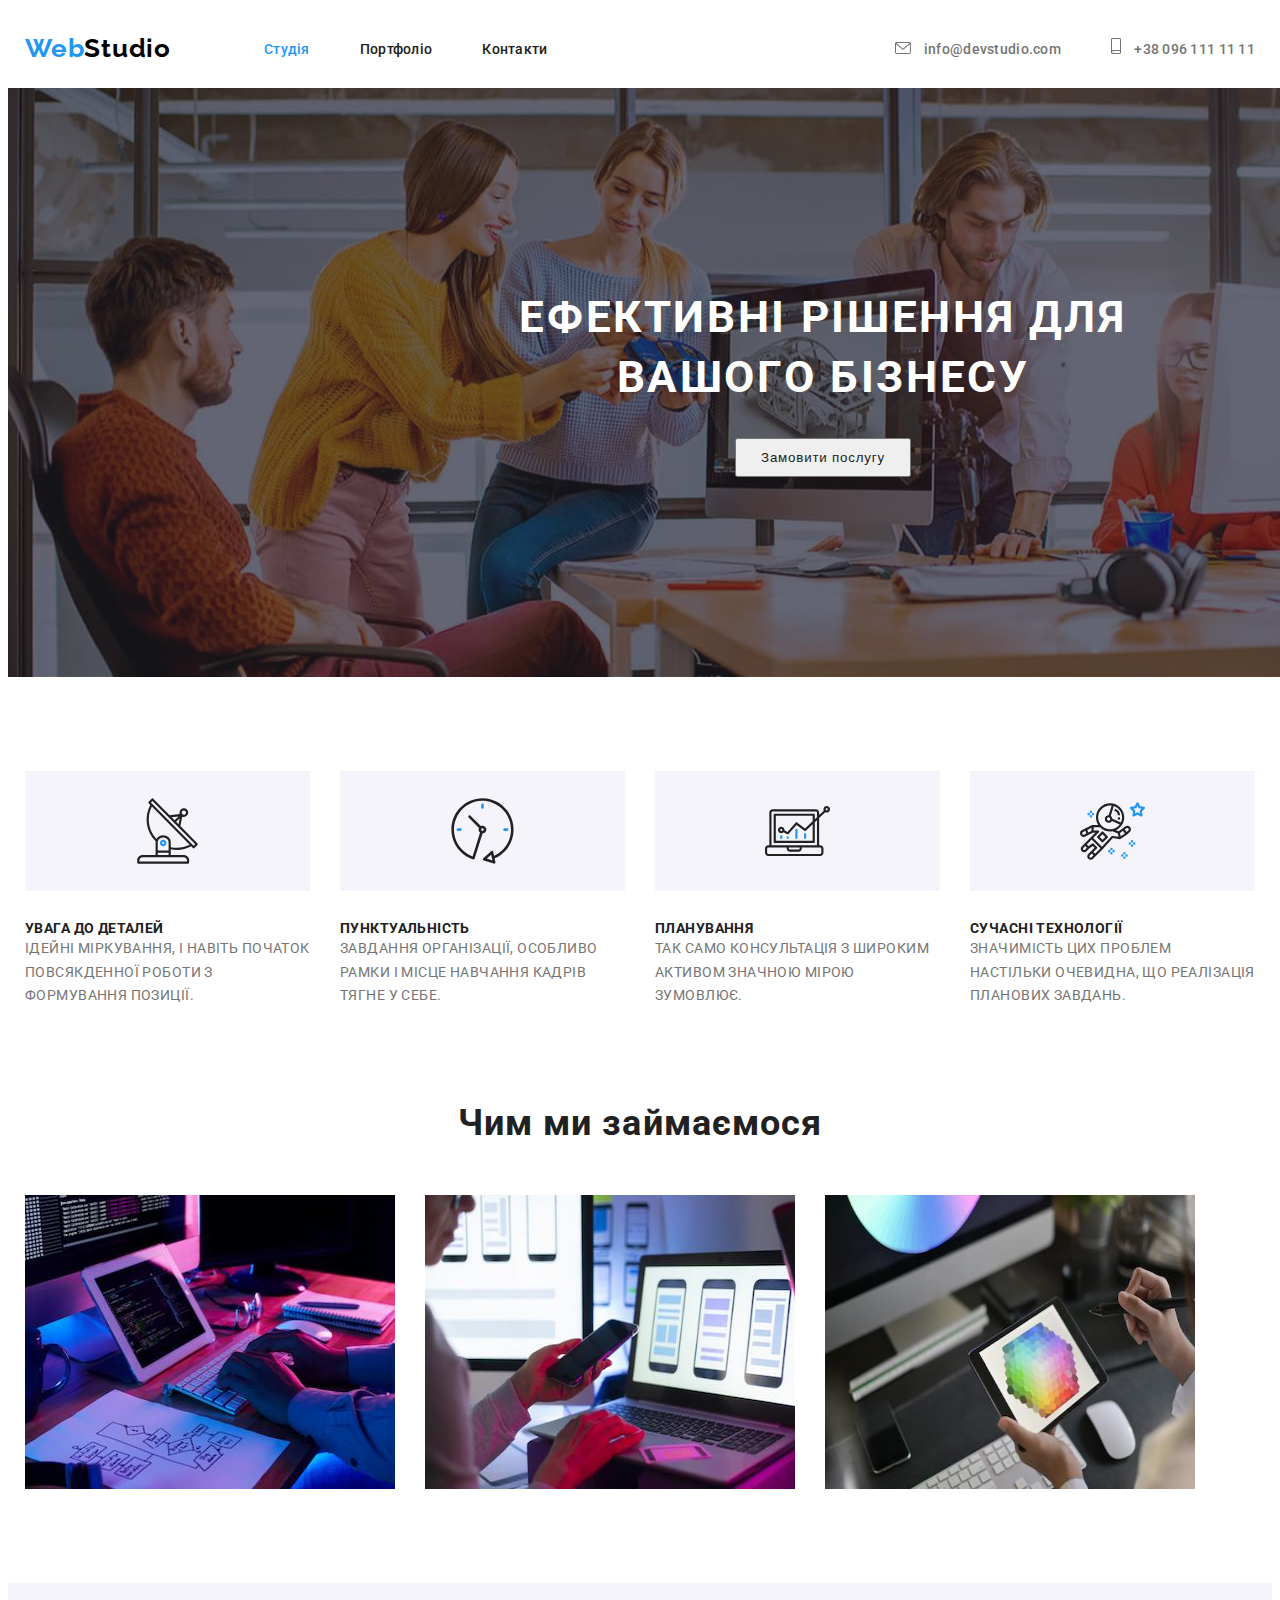
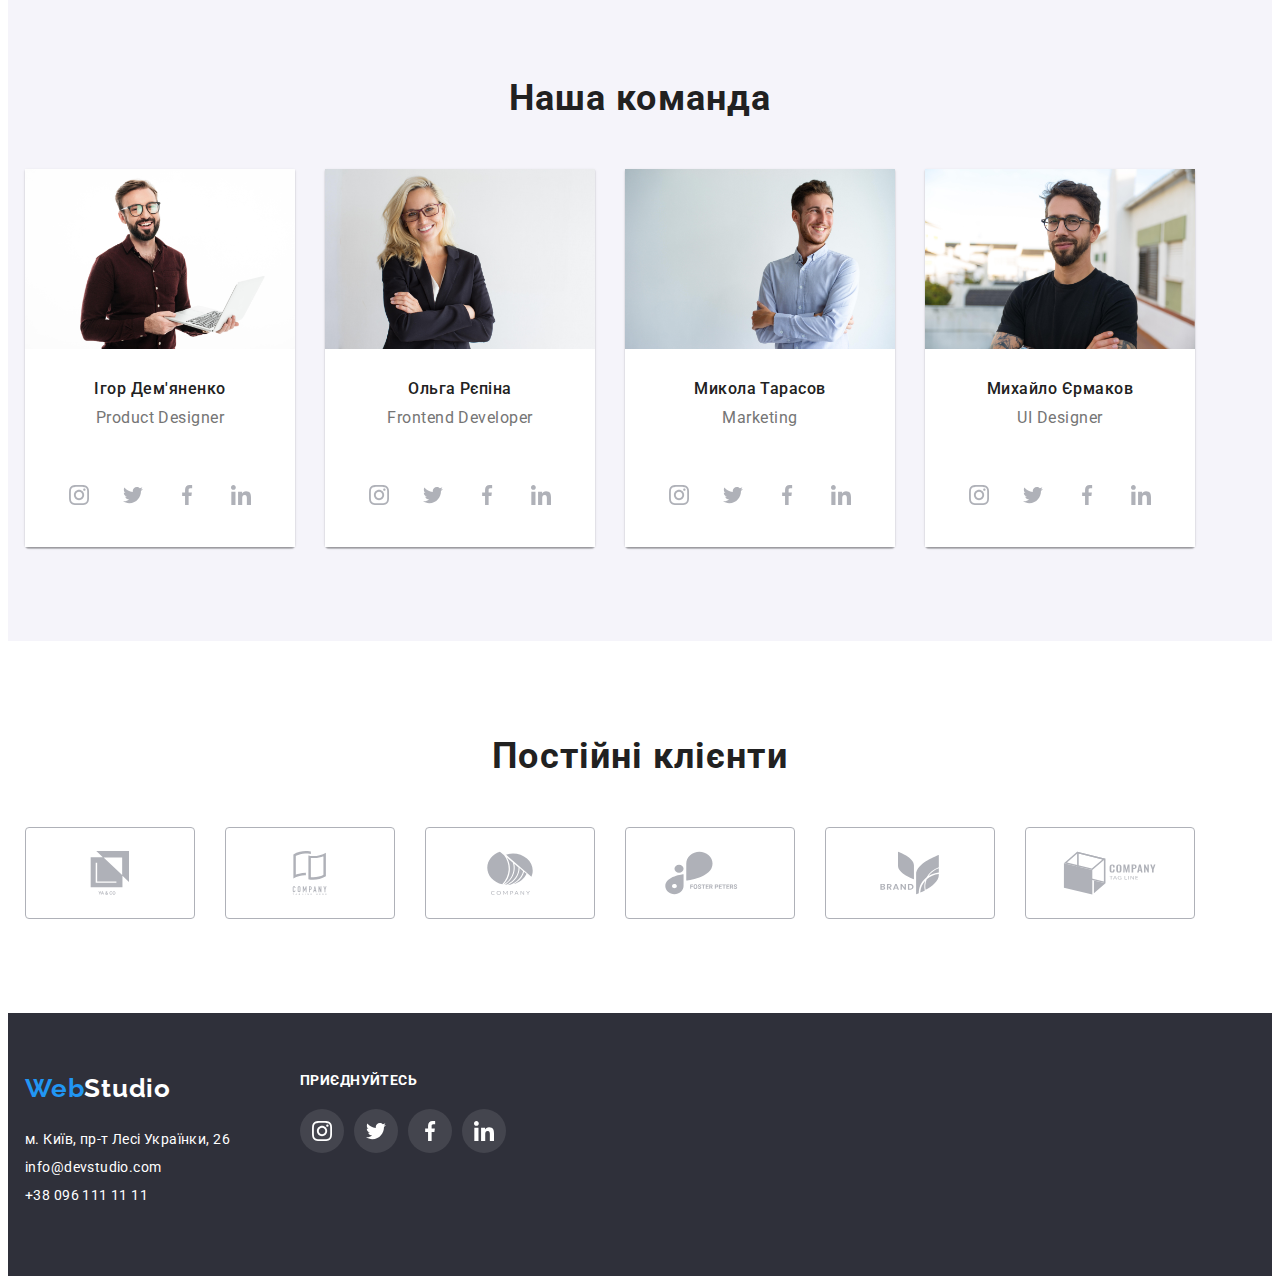
==== commit d6a92b73: "29.11.2022 16:03" ====
--- a/index.html
+++ b/index.html
@@ -263,7 +263,8 @@
           </svg>
         </a>
       </li>
-      <li class="customer-list-item company"><a href="#" class="customer-link link">
+      <li class="customer-list-item company">
+        <a href="#" class="customer-link link">
         <svg width="93.79" height="43.93" class="customers-icon">
           <use href="./img/icons-defs.svg#icon-company"></use>
         </svg>
@@ -294,26 +295,58 @@
 
 
   <footer class="footer">
-    <div class="container">
-      <div class="logofooter">
-        <a href="./index.html" lang="en" class="firstlogofooter logo link">Web<span
-            class="secondtlogofooter logo link">Studio</span></a>
-      </div>
-      <address>
-        <ul class="list">
-          <li>
-            <a href="https://goo.gl/maps/UvmpvFEawBBhTNfw9" class="contactfooter link">м. Київ, пр-т Лесі Українки,
-              26</a>
-          </li>
-          </li>
-          <li>
-            <a href="mailto:info@devstudio.com" class="contactfooter link">info@devstudio.com</a>
-          </li>
-          <li>
-            <a href="tel:+380961111111" class="contactfooter link">+38 096 111 11 11</a>
-          </li>
-        </ul>
-      </address>
+  
+    <div class="footer-cont container">
+      <div class="footer-container">
+        <div class="logofooter">
+          <a href="./index.html" lang="en" class="firstlogofooter logo link">Web<span
+              class="secondtlogofooter logo link">Studio</span></a>
+        </div>
+  
+        <div class="footer-address">
+          <address>
+            <ul class="list">
+              <li>
+                <a href="https://goo.gl/maps/UvmpvFEawBBhTNfw9" class="contactfooter link">м. Київ, пр-т Лесі Українки,
+                  26</a>
+              </li>
+              </li>
+              <li>
+                <a href="mailto:info@devstudio.com" class="contactfooter link">info@devstudio.com</a>
+              </li>
+              <li>
+                <a href="tel:+380961111111" class="contactfooter link">+38 096 111 11 11</a>
+              </li>
+            </ul>
+          </address>
+        </div>
+      </div>
+      <div class="footer-social">
+        <p class="footer-title">приєднуйтесь</p>
+        <ul class="footer-soc-list list">
+          <li class="footer-soc-items"><a href="#" class="footer-soc-link link">
+              <svg width="20" height="20" class="footer-soc-icons">
+                <use href="./img/icons-defs.svg#icon-instagram"></use>
+              </svg>
+            </a></li>
+          <li class="footer-soc-items"><a href="#" class="footer-soc-link link">
+              <svg width="20" height="20" class="footer-soc-icons">
+                <use href="./img/icons-defs.svg#icon-twitter"></use>
+              </svg>
+            </a></li>
+          <li class="footer-soc-items"><a href="#" class="footer-soc-link link">
+              <svg width="20" height="20" class="footer-soc-icons">
+                <use href="./img/icons-defs.svg#icon-facebook"></use>
+              </svg>
+            </a></li>
+          <li class="footer-soc-items"><a href="#" class="footer-soc-link link">
+              <svg width="20" height="20" class="footer-soc-icons">
+                <use href="./img/icons-defs.svg#icon-linkedin"></use>
+              </svg>
+            </a></li>
+        </ul>
+      </div>
+    </div>
     </div>
   </footer>
 </body>
--- a/css/styles.css
+++ b/css/styles.css
@@ -372,43 +372,36 @@
   margin-left: 30px;
 }
 
-.customer-list-item{
- display: flex;
- width: 170px;
- height: 92px;
- border: 1px solid #AFB1B8;
- border-radius: 4px;
- background-repeat: no-repeat;
- background-position: center;
-}
-
-.customers-icon{
-  fill: #AFB1B8;
-  background-position: center;
-  align-items: center;
-  justify-content: center;
-  display: flex;
-
-}
-
- .customer-list-item:hover,
- .customer-list-item:focus{
-  color: #2196F3;
- }
- .customer-link{
-  display: flex;
+.custoumer-list {
+  display: flex;
+  font-size: 36px;
+  line-height: 1.16;
+  margin-top: 50px;
+  padding: 0;
+  text-align: center;
+}
+
+.customer-link {
+  display: flex;
+  box-sizing: border-box;
   justify-content: center;
   align-items: center;
-  
-  width: 100%;
-  height: 100%;
-  /* color: #AFB1B8; */
-}
-
- .customer-link:hover{
-  /* background-color:var(--primary-link-color); */
-  color: red;
-}
+  width: 170px;
+  height: 92px;
+  border: 1px solid #AFB1B8;
+  border-radius: 4px;
+  color:#AFB1B8;
+}
+.customers-icon {
+  fill: currentColor;
+}
+.customer-link:hover,
+.customer-link:focus {
+  color: var(--primary-link-color);
+  border-color: var(--primary-link-color);
+}
+
+
 /* --------------------------- PORTFOLIO------------------------- */
 
 /* --------------------------- HERO------------------------- */
@@ -445,6 +438,7 @@
 .work-list{
   display: flex;
   flex-wrap: wrap;
+  margin-bottom: 94px;
 }
 
 .work-title{
@@ -472,6 +466,16 @@
 margin-right: 30px;
 }
 
+.item:nth-last-child(-n+3){
+  margin-bottom: 0;
+}
+
+.item:hover{
+  box-shadow: 0px 1px 1px rgba(0, 0, 0, 0.12),
+   0px 4px 4px rgba(0, 0, 0, 0.06),
+    1px 4px 6px rgba(0, 0, 0, 0.16);
+}
+
 .item>p{
   margin-bottom: 20px;
 }
@@ -488,29 +492,92 @@
 
 
 .footer{
-  display: block;
   padding-top: 60px;
   padding-bottom: 60px;
   background-color:var(--foncolor);
 }
+.footer-cont{
+  display: flex;
+}
+.footer-container{
+  /* display: flex; */
+   max-width: 231px;
+}
+
 .firstlogofooter{
  color: var(--primary-link-color)
 }
+
 .secondtlogofooter {
   color: var(--accent-color);
  }
+
  .logofooter{
-  
   margin-bottom: 28px;
+   max-width: 231px;
  }
+
+ .footer-address{
+  max-width: 231px;
+ }
+
  .contactfooter{
-  display: block;
-  font-family: 'Roboto';
+display: block;
+font-family: 'Roboto';
 font-style: normal;
 font-weight: 400;
 font-size: 14px;
-line-height: 16px;
+line-height: 1.14;
 letter-spacing: 0.03em;
 margin-bottom: 12px;
 color: #FFFFFF;
- }+ }
+
+ .footer-social{
+  margin-left: 70px;
+ }
+
+ .footer-title{
+font-weight: 700;
+font-size: 14px;
+line-height: 1.14;
+letter-spacing: 0.03em;
+text-transform: uppercase;
+color: #FFFFFF;
+margin-bottom: 20px;
+ }
+
+ .footer-soc-list{
+display: flex;
+}
+
+.footer-soc-items{
+  width: 44px;
+  height: 44px;
+  margin-bottom: 30px;
+  
+}
+
+.footer-soc-items:not(:last-child)
+{
+  margin-right: 10px;
+}
+
+.footer-soc-link{
+  display: flex;
+  justify-content: center;
+  align-items: center;
+  border-radius: 50%;
+  width: 100%;
+  height: 100%;
+  color: #FFFFFF;
+ background: rgba(255, 255, 255, 0.1);
+}
+
+.footer-soc-link:hover{
+  background-color:var(--primary-link-color);
+  color: var(--accent-color);
+}
+
+.footer-soc-icons{
+  fill: currentColor}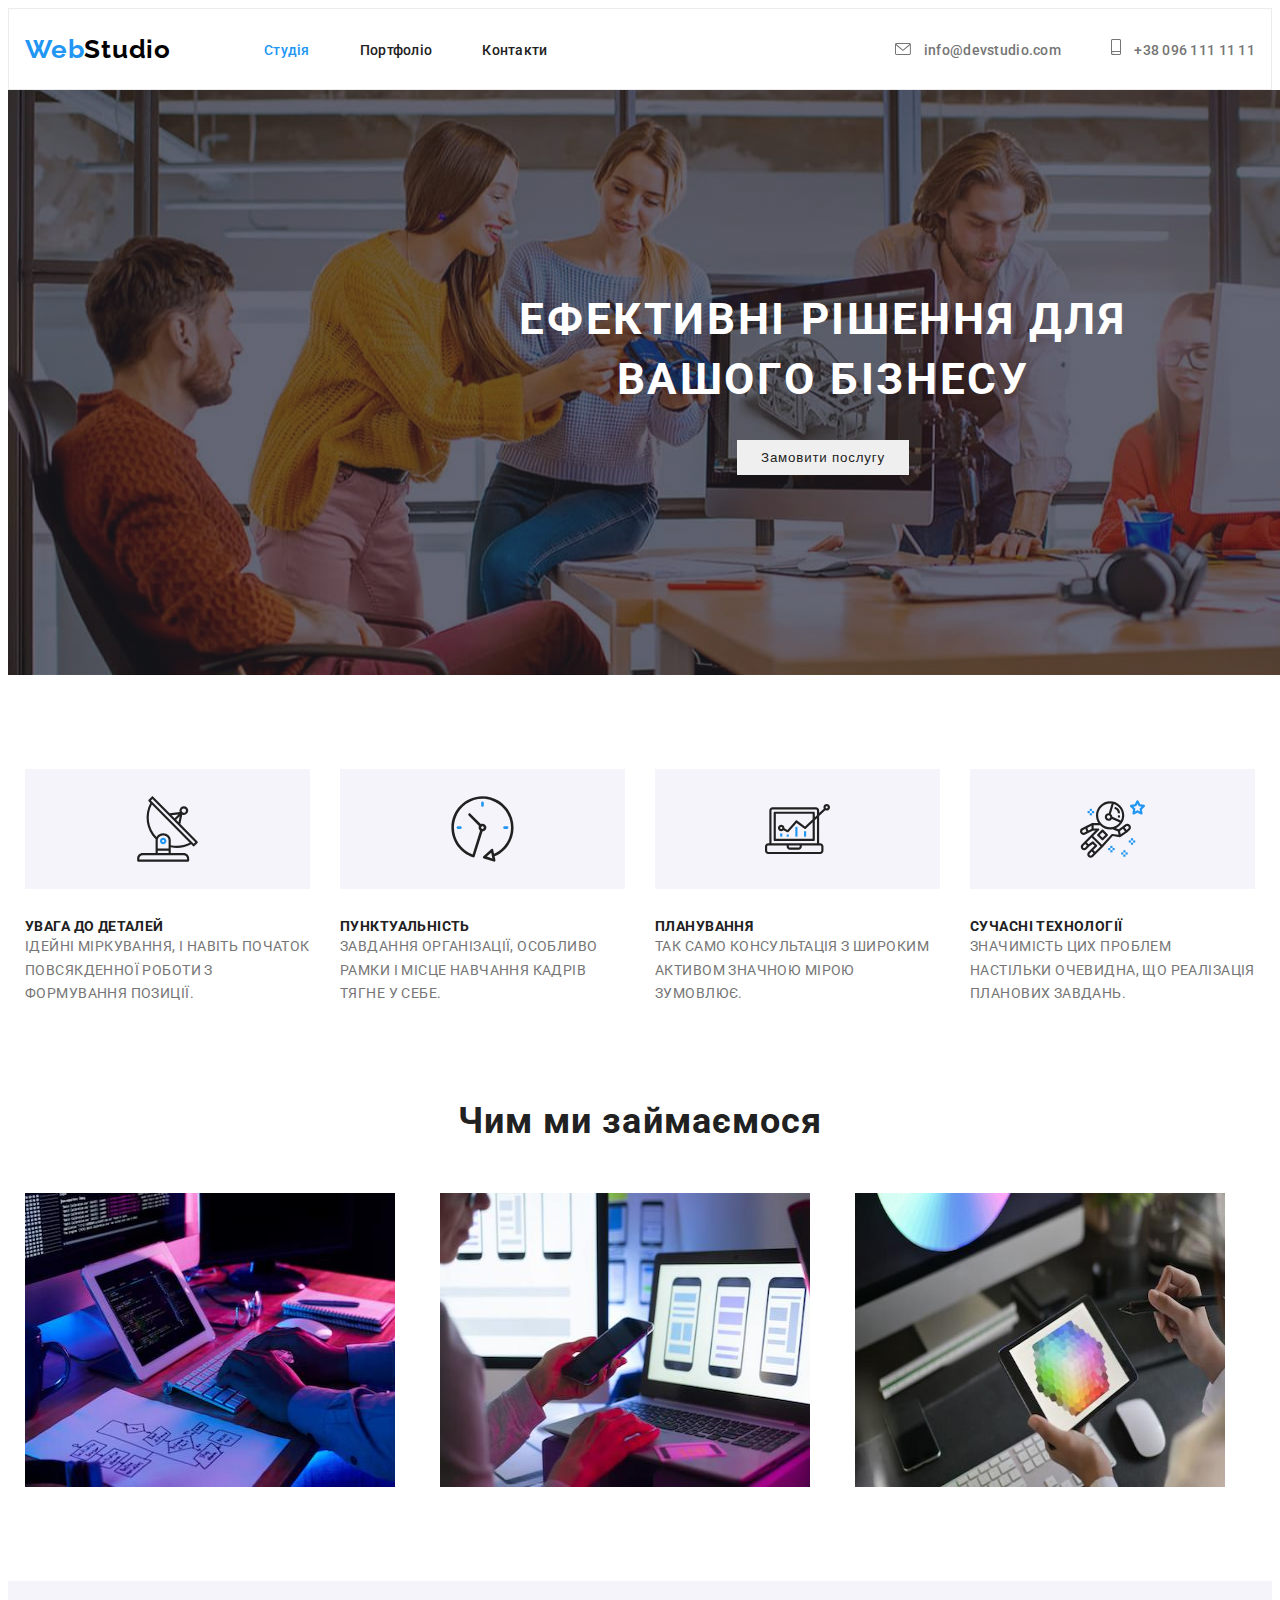
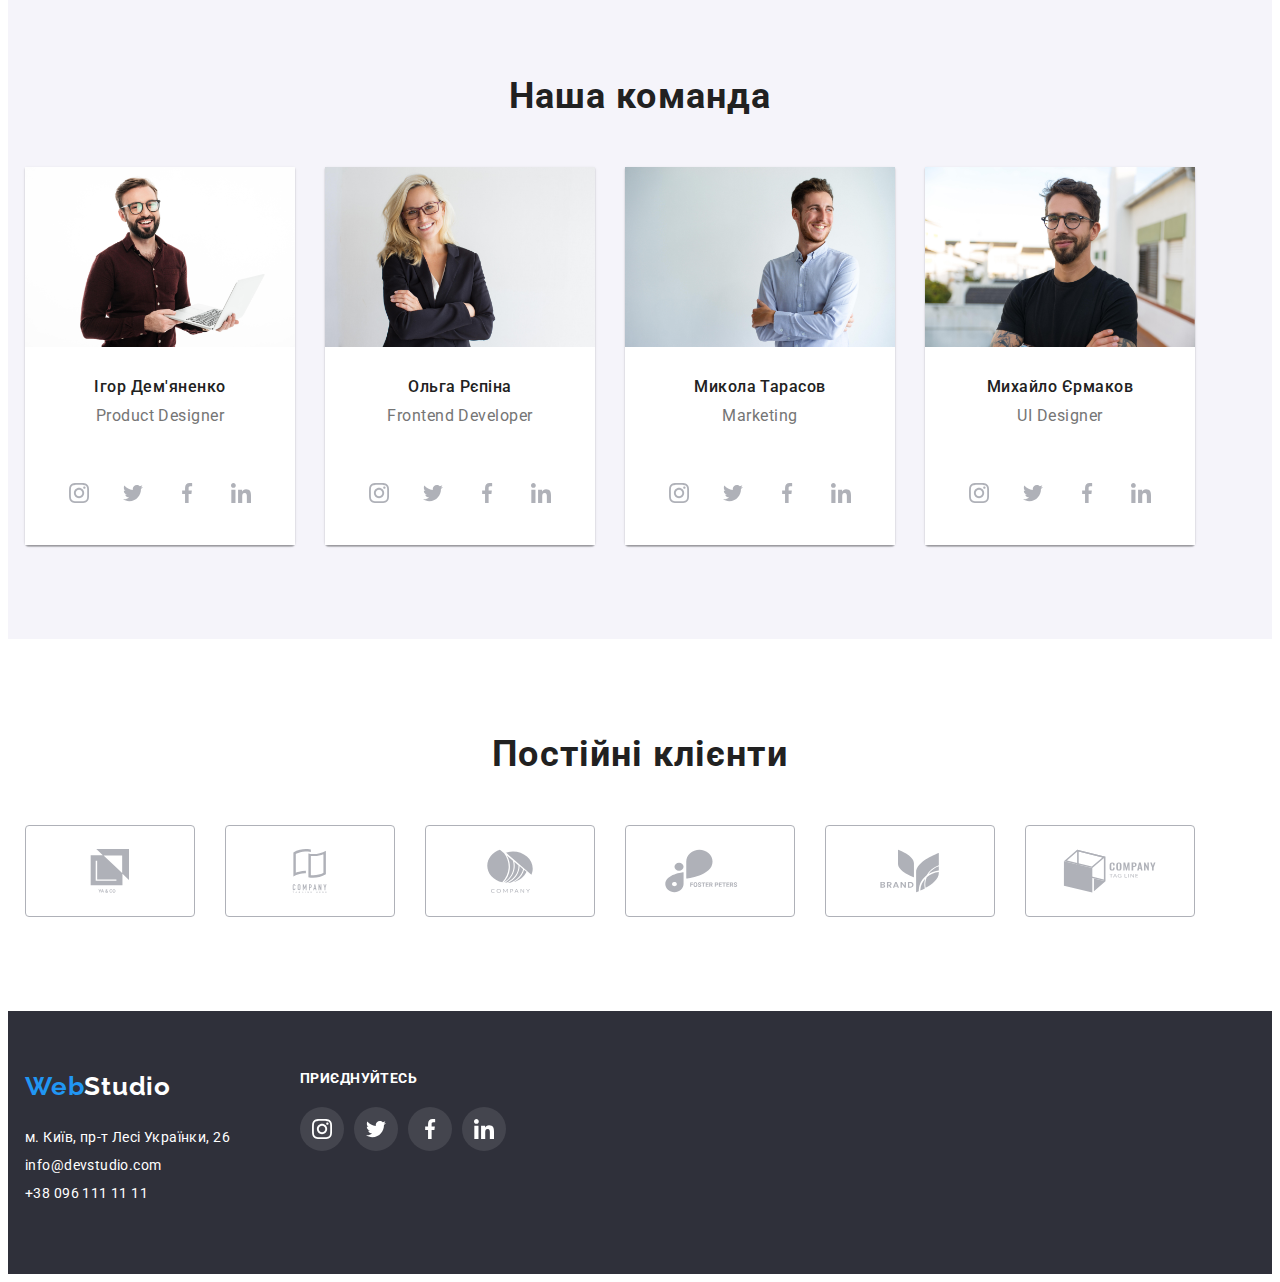
==== commit ad43831e: "29.11.2022 21:10" ====
--- a/index.html
+++ b/index.html
@@ -103,13 +103,13 @@
       <div class="container">
         <h2 class="heading">Чим ми займаємося</h2>
         <ul class="work list">
-          <li>
+          <li class="work-list-item">
             <img src="./img/box1.jpg" alt="розробка програмного забезпечення" width="370" height="294" />
           </li>
-          <li>
+          <li class="work-list-item">
             <img src="./img/box2.jpg" alt="тестування мобільного додатку" width="370" height="294" />
           </li>
-          <li>
+          <li class="work-list-item">
             <img src="./img/box3.jpg" alt="робота з палітрою кольорів" width="370" height="294" />
           </li>
         </ul>
--- a/css/styles.css
+++ b/css/styles.css
@@ -52,6 +52,7 @@
   color: #212121;
   letter-spacing: 0.06em;
   padding: 10px 24px;
+  border: transparent;
 }
 
 .btn:hover,
@@ -241,9 +242,14 @@
 
 /*------DEVELOPMENT------ */
 
-.work li+li{
-  margin-left: 30px;
-}
+.work-list-item{
+  width: calc((100%-90px)/3);
+  margin-right: 45px;
+}
+.work-list-item:nth-child(3n){
+  margin-right: 0px;
+}
+
 
 .heading{
   font-weight: 700;
@@ -406,15 +412,15 @@
 
 /* --------------------------- HERO------------------------- */
 
-.header-portfolio{
+.header{
   border: 1px solid #ECECEC;
+  bor
 }
 .button-work-list{
   display: flex; 
-  padding-top: 100px;
+  padding-top:100px;
   padding-bottom: 56px;
   justify-content: center;
-  border: transparent;
 }
 
 .button-work-list li+li{
@@ -431,6 +437,7 @@
 box-shadow: 0px 3px 1px rgba(0, 0, 0, 0.1), 0px 1px 2px rgba(0, 0, 0, 0.08), 0px 2px 2px rgba(0, 0, 0, 0.12);
 border-radius: 4px;
 margin-top: 0;
+border: transparent;
 }
 
 /* --------------------------- OUR WORKS------------------------- */
@@ -458,17 +465,20 @@
 color: var(--second-link-color);
 margin-left: 24px;
 }
-
 .item{
+  width: calc((100%-60px)/3);
+  margin-right: 30px;
+  background: #FFFFFF;
+border: 1px solid #EEEEEE;
 margin-bottom: 30px;
-background: #FFFFFF;
-border: 1px solid #EEEEEE;
-margin-right: 30px;
+}
+.item:nth-child(3n){
+  margin-right: 0px;
 }
 
 .item:nth-last-child(-n+3){
-  margin-bottom: 0;
-}
+    margin-bottom: 0;}
+
 
 .item:hover{
   box-shadow: 0px 1px 1px rgba(0, 0, 0, 0.12),
@@ -486,7 +496,7 @@
 
 .item:nth-child(3n){
   margin-right: 0;
-}
+} 
 
 /*------FOOTER------ */
 
